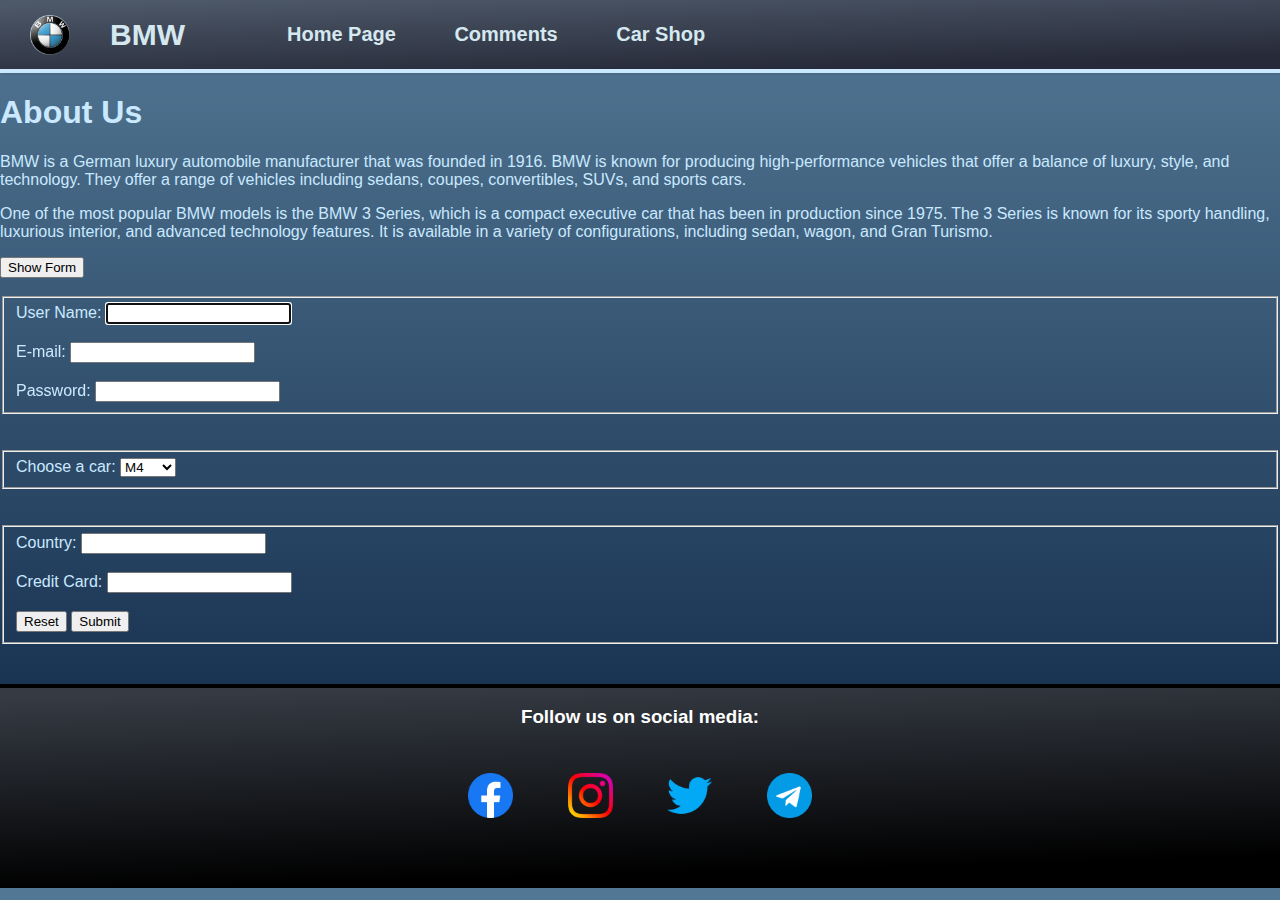
==== pages/about.html @ d731aba7 "This is Mahmoud`s firstly Web project" ====
<!DOCTYPE html>
<html lang="en">
<head>
  <meta charset="UTF-8">
  <meta name="viewport" content="width=device-width, initial-scale=1.0">
  <link rel="stylesheet" href="css/style-about.css">
  <link rel="icon" href="../imgs/bmw.ico">
  <title>About Us</title>
</head>
<body>
  <header>
    <img class="icon" src="../imgs/bmw.ico" alt="BMW Logo">
    <h1>BMW</h1>
    <nav>
      <ul>
        <li class="li1"><a href="../index.html">Home Page</a></li>
        <li class="li2"><a href="comments.html">Comments</a></li>
        <li class="li3"><a href="car-shop.html">Car Shop</a></li>
      </ul>
    </nav>
  </header>
  <section>
    <h1>About Us</h1>
    <p>
      BMW is a German luxury automobile manufacturer that was founded in 1916. 
      BMW is known for producing high-performance vehicles that offer a balance of luxury,
      style, and technology. They offer a range of vehicles including sedans, coupes, convertibles, 
      SUVs, and sports cars.
    </p>
    <p>
      One of the most popular BMW models is the BMW 3 Series, which is a compact executive
      car that has been in production since 1975. The 3 Series is known for its sporty handling,
      luxurious interior, and advanced technology features. It is available in a variety of
      configurations, including sedan, wagon, and Gran Turismo.
    </p>
  </section>
  <button class="show">Show Form</button>
  <br><br>
  <form action="">
    <fieldset class="sign-in">
      <label for="name">User Name: </label>
      <input type="text" id="name" name="name" autofocus required>
      <br><br>
      <label for="mail">E-mail: </label>
      <input type="email" name="email" id="mail" required>
      <br><br>
      <label for="pass">Password: </label>
      <input type="password" name="password" id="pass" minlength="8" maxlength="15" required>
    </fieldset>
    <br><br>
    <fieldset>
      <label for="car-chose">Choose a car: </label>
      <select name="car" id="car-chose">
        <optgroup label="BMW M">
          <option value="m1">M1</option>
          <option value="m2">M2</option>
          <option value="m3">M3</option>
          <option value="m4" selected>M4</option>
          <option value="m5">M5</option>
          <option value="m6">M6</option>
          <option value="m7">M7</option>
          <option value="m8">M8</option>
        </optgroup>
        <optgroup label="BMW X">
          <option value="x1">X1</option>
          <option value="x2">X2</option>
          <option value="x3">X3</option>
          <option value="x4">X4</option>
          <option value="x5">X5</option>
          <option value="x6">X6</option>
          <option value="x7">X7</option>
        </optgroup>
        <optgroup label="BMW I">
          <option value="i1">I1</option>
          <option value="i2">I2</option>
          <option value="i3">I3</option>
        </optgroup>
      </select>
    </fieldset>
    <br><br>
    <fieldset>
      <label for="coun">Country: </label>
      <input type="text" name="Country" id="coun" required>
      <br><br>
      <label for="card">Credit Card: </label>
      <input type="text" name="credit" id="card" required size="20" maxlength="20" minlength="20">
      <br><br>
      <input type="reset" value="Reset">
      <input type="submit" value="Submit">
    </fieldset>
  </form>
  <footer>
    <h3>Follow us on social media:</h3>
    <div class="social">
      <a href="https://www.facebook.com/"><img src="../imgs/facebook (1).png" alt="Facebook"></a>
      <a href="https://www.instagram.com"><img src="../imgs/instagram (1).png" alt="Instagrm"></a>
      <a href="https://twitter.com"><img src="../imgs/twitter (1).png" alt="Twitter"></a>
      <a href="https://web.telegram.org"><img src="../imgs/telegram (1).png" alt="Telegram"></a>
    </div>
  </footer>
</body>
</html>
---- pages/css/style-about.css ----
body {
  font-family: Arial, Helvetica, sans-serif;
  background-image: linear-gradient(to top, #09203f 0%, #537895 100%);
  margin: 0px;
}
header img {
  width: 40px;
  height: 40px;
  padding: 10px;
  margin: auto;
  margin-left: 20px;
}

header {
  display: grid;
  grid-template-columns: repeat(2 ,100px) auto; 
  background-image: linear-gradient( 178.4deg,  rgba(77,88,105,1) 4.8%, rgba(39,43,57,1) 86.7% );
  margin: 0px;
  border-bottom: 4px solid #CAE9FF;
  box-shadow: 4px 0 3px #415a77;

}

header h1 {
  margin: auto;
  margin-left: 10px;
  color: #d5e8ef;
  font-size: 30px;
}

header nav ul {
  display: inline-block;
}

header nav ul li {
  list-style: none;
  grid-column: span3;
  display: inline-block;
  padding: 7px;
  margin-left: 40px;
}

header nav ul li a {
  color: #d5e8ef;
  text-decoration: none;
  font-size: 20px;
  font-weight: bold;
}

footer {
  color: white;
  height: 200px;
  width: 100%;
  text-align: center;
  display: grid;
  background-image: linear-gradient( 178.4deg,  rgb(53, 58, 67) 4.8%, rgb(0, 0, 0) 86.7% );
  margin-top: 40px;
  border-top: 4px solid black;
}

footer div a img {
  height: 45px;
  width: 45px;
  transition-duration: .2s;
  transition-delay: 50ms;
}

footer div a {
  margin-top: -50px;
}

footer div a:not(:first-child) {
  padding-left: 50px;
}

footer div a img:hover {
  height: 50px;
  width: 50px;
}

footer div {
  margin-top: -40px;
}

form,
section {
  color: #CAE9FF;
}
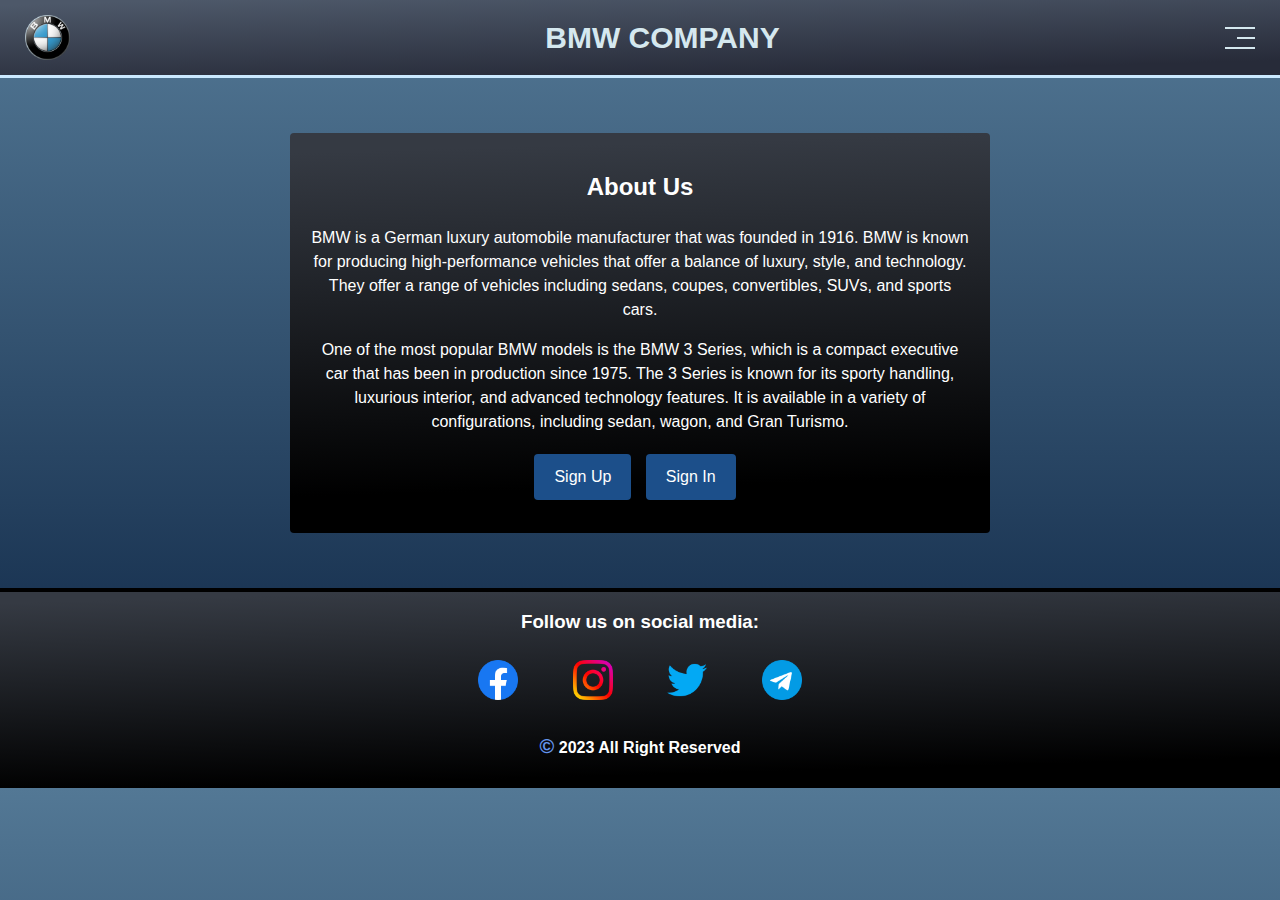
==== commit 165a958d: "In this commit I have modified the about us page with js and I all pages responsive" ====
--- a/pages/about.html
+++ b/pages/about.html
@@ -3,92 +3,97 @@
 <head>
   <meta charset="UTF-8">
   <meta name="viewport" content="width=device-width, initial-scale=1.0">
+  <meta http-equiv="X-UA-Compatible" content="IE=edge,chrome=1">
   <link rel="stylesheet" href="css/style-about.css">
   <link rel="icon" href="../imgs/bmw.ico">
+  <script type="text/javascript" src="JS/AboutUs.js"></script>
   <title>About Us</title>
+  <script>
+    function showForm(formName) {
+      var signupForm = document.getElementById('signupForm');
+      var signinForm = document.getElementById('signinForm');
+      var cardj = document.getElementById('cardj');
+
+      if (formName === 'signup') {
+        signupForm.style.display = 'block';  
+        signinForm.style.display = 'none';
+        cardj.style.transform = 'rotateY(180deg)';
+      } else if (formName === 'signin') {
+        signinForm.style.display = 'block'; 
+        signupForm.style.display = 'none';
+        cardj.style.transform = 'rotateY(180deg)';
+      }
+    }
+
+    function BackToAboutUs() {
+      var cardj = document.getElementById('cardj');
+      cardj.style.transform = 'rotateY(0deg)';
+    }
+  </script>
 </head>
 <body>
   <header>
-    <img class="icon" src="../imgs/bmw.ico" alt="BMW Logo">
-    <h1>BMW</h1>
-    <nav>
-      <ul>
-        <li class="li1"><a href="../index.html">Home Page</a></li>
-        <li class="li2"><a href="comments.html">Comments</a></li>
-        <li class="li3"><a href="car-shop.html">Car Shop</a></li>
-      </ul>
-    </nav>
+    <div>
+      <img class="icon" src="../imgs/bmw.ico" alt="BMW Logo">
+      <h1>BMW COMPANY</h1>
+      <nav>
+        <span class="navshort">
+          <span></span>
+          <span></span>
+          <span></span>
+        </span>
+        <ul>
+          <li class="li1"><a href="../index.html">Home Page</a></li>
+          <li class="li2"><a href="comments.html">Comments</a></li>
+          <li class="li3"><a href="car-shop.html">Car Shop</a></li>
+        </ul>
+      </nav>
+    </div>
   </header>
-  <section>
-    <h1>About Us</h1>
-    <p>
-      BMW is a German luxury automobile manufacturer that was founded in 1916. 
-      BMW is known for producing high-performance vehicles that offer a balance of luxury,
-      style, and technology. They offer a range of vehicles including sedans, coupes, convertibles, 
-      SUVs, and sports cars.
-    </p>
-    <p>
-      One of the most popular BMW models is the BMW 3 Series, which is a compact executive
-      car that has been in production since 1975. The 3 Series is known for its sporty handling,
-      luxurious interior, and advanced technology features. It is available in a variety of
-      configurations, including sedan, wagon, and Gran Turismo.
-    </p>
-  </section>
-  <button class="show">Show Form</button>
-  <br><br>
-  <form action="">
-    <fieldset class="sign-in">
-      <label for="name">User Name: </label>
-      <input type="text" id="name" name="name" autofocus required>
-      <br><br>
-      <label for="mail">E-mail: </label>
-      <input type="email" name="email" id="mail" required>
-      <br><br>
-      <label for="pass">Password: </label>
-      <input type="password" name="password" id="pass" minlength="8" maxlength="15" required>
-    </fieldset>
-    <br><br>
-    <fieldset>
-      <label for="car-chose">Choose a car: </label>
-      <select name="car" id="car-chose">
-        <optgroup label="BMW M">
-          <option value="m1">M1</option>
-          <option value="m2">M2</option>
-          <option value="m3">M3</option>
-          <option value="m4" selected>M4</option>
-          <option value="m5">M5</option>
-          <option value="m6">M6</option>
-          <option value="m7">M7</option>
-          <option value="m8">M8</option>
-        </optgroup>
-        <optgroup label="BMW X">
-          <option value="x1">X1</option>
-          <option value="x2">X2</option>
-          <option value="x3">X3</option>
-          <option value="x4">X4</option>
-          <option value="x5">X5</option>
-          <option value="x6">X6</option>
-          <option value="x7">X7</option>
-        </optgroup>
-        <optgroup label="BMW I">
-          <option value="i1">I1</option>
-          <option value="i2">I2</option>
-          <option value="i3">I3</option>
-        </optgroup>
-      </select>
-    </fieldset>
-    <br><br>
-    <fieldset>
-      <label for="coun">Country: </label>
-      <input type="text" name="Country" id="coun" required>
-      <br><br>
-      <label for="card">Credit Card: </label>
-      <input type="text" name="credit" id="card" required size="20" maxlength="20" minlength="20">
-      <br><br>
-      <input type="reset" value="Reset">
-      <input type="submit" value="Submit">
-    </fieldset>
-  </form>
+  <main>
+    <div class="card" id="cardj">
+      <section class="Acontainer">
+        <h2>About Us</h2>
+        <p class="p1">
+          BMW is a German luxury automobile manufacturer that was founded in 1916. 
+          BMW is known for producing high-performance vehicles that offer a balance of luxury,
+          style, and technology. They offer a range of vehicles including sedans, coupes, convertibles, 
+          SUVs, and sports cars.
+        </p>
+        <p class="p2">
+          One of the most popular BMW models is the BMW 3 Series, which is a compact executive
+          car that has been in production since 1975. The 3 Series is known for its sporty handling,
+          luxurious interior, and advanced technology features. It is available in a variety of
+          configurations, including sedan, wagon, and Gran Turismo.
+        </p>
+        <div class="btn-container">
+          <a href="#" class="btn" onclick="showForm('signup')">Sign Up</a>
+          <a href="#" class="btn" onclick="showForm('signin')">Sign In</a>
+        </div>
+      </section>
+      <div class="form-container" id="signupForm">
+        <h2>Sing Up</h2>
+        <form>
+          <input type="text" placeholder="First Name" autofocus name="FirstName">
+          <input type="text" placeholder="Last Name" name="LastName">
+          <input type="email" placeholder="Email" required name="Email">
+          <input type="password" placeholder="Password" autocomplete="off" required name="Password">
+          <input type="password" placeholder="Confirm Password" autocomplete="off" required name="ConfirmedPassword">
+          <button type="submit" onclick="alert('Thanks for the communication')" name="signUp">Sign Up</button>
+          <button type="button" onclick="BackToAboutUs()">Back</button>
+        </form>
+      </div>
+      <div class="form-container  form2" id="signinForm">
+        <h2>Sing In</h2>
+        <form>
+          <input type="email" placeholder="Email" required name="Email">
+          <input type="password" placeholder="Password" autocomplete="off" required name="Password">
+          <button type="submit" onclick="alert('Thanks for the communication')" name="signIn">Sign In</button>
+          <button type="button" onclick="BackToAboutUs()">Back</button>
+        </form>
+      </div> 
+    </div>    
+  </main>
   <footer>
     <h3>Follow us on social media:</h3>
     <div class="social">
@@ -97,6 +102,7 @@
       <a href="https://twitter.com"><img src="../imgs/twitter (1).png" alt="Twitter"></a>
       <a href="https://web.telegram.org"><img src="../imgs/telegram (1).png" alt="Telegram"></a>
     </div>
+    <h4><span>&copy;</span> 2023 All Right Reserved</h4>
   </footer>
 </body>
 </html>--- a/pages/css/style-about.css
+++ b/pages/css/style-about.css
@@ -3,41 +3,116 @@
   background-image: linear-gradient(to top, #09203f 0%, #537895 100%);
   margin: 0px;
 }
+
+html {
+  scroll-behavior: smooth;
+}
+
+* {
+  box-sizing: border-box;
+}
+
 header img {
-  width: 40px;
-  height: 40px;
+  width: 65px;
+  height: 65px;
   padding: 10px;
   margin: auto;
-  margin-left: 20px;
+  margin-left: 10px;
 }
 
 header {
-  display: grid;
-  grid-template-columns: repeat(2 ,100px) auto; 
-  background-image: linear-gradient( 178.4deg,  rgba(77,88,105,1) 4.8%, rgba(39,43,57,1) 86.7% );
-  margin: 0px;
-  border-bottom: 4px solid #CAE9FF;
-  box-shadow: 4px 0 3px #415a77;
-
+  padding: 5px;
+  border-bottom: 3px solid #CAE9FF;
+  background-image: linear-gradient(178.4deg, rgba(77, 88, 105, 1) 4.8%, rgba(39, 43, 57, 1) 86.7%);
+  margin-bottom: 20px;
+}
+
+header div {
+  display: flex;
+  justify-content: space-between;
+  align-items: center;
 }
 
 header h1 {
   margin: auto;
-  margin-left: 10px;
+  margin-left: 0px;
   color: #d5e8ef;
   font-size: 30px;
 }
 
+header nav {
+  position: relative;
+  width: 30px;
+  right: 20px;
+  top: 4px;
+}
+
+header nav .navshort {
+  width: 30px;
+  height: 30px;
+  display: flex;
+  flex-wrap: wrap;
+  justify-content: flex-end;
+}
+
+header nav .navshort span {
+  background-color: #d5e8ef;
+  margin-bottom: 5px;
+  height: 2.5px;
+}
+
+header nav .navshort span:first-child {
+  width: 100%;
+}
+
+header nav .navshort span:nth-child(2) {
+  width: 60%;
+  transition: 0.5s;
+}
+
+header nav:hover .navshort span:nth-child(2) {
+  width: 100%;
+}
+
+header nav .navshort span:last-child {
+  width: 100%;
+}
+
 header nav ul {
-  display: inline-block;
+  display: none;
+  position: absolute;
+  list-style: none;
+  margin: 0px;
+  padding: 0px;
+  background-image: linear-gradient(178.4deg, rgba(77, 88, 105, 1) 4.8%, rgba(39, 43, 57, 1) 86.7%);
+  right: 0;
+  width: 150px;
+  top: 35px;
+  z-index: 100;
+  border-right: 3px solid #15559f;
+}
+
+header nav ul::before {
+  content: "";
+  border-width: 10px;
+  border-style: solid;
+  border-color: transparent transparent #d5e8ef transparent;
+  position: absolute;
+  right: 5px;
+  top: -20px;
+}
+
+header nav:hover ul {
+  display: block;
+}
+
+header nav ul li:not(:last-child) a {
+  border-bottom: 1px solid #d5e8ef;
 }
 
 header nav ul li {
   list-style: none;
-  grid-column: span3;
-  display: inline-block;
-  padding: 7px;
-  margin-left: 40px;
+  text-align: center;
 }
 
 header nav ul li a {
@@ -45,6 +120,134 @@
   text-decoration: none;
   font-size: 20px;
   font-weight: bold;
+  display: block;
+  padding: 15px;
+  transition: 0.5s;
+}
+
+header nav ul li a:hover {
+  padding-left: 20px;
+}
+
+main {
+  position: relative;
+  width: 100%;
+  max-width: 700px;
+  height: 450px;
+  margin: auto;
+  top: 35px;
+}
+
+.card {
+  position: absolute;
+  width: 100%;
+  height: 400px;
+  transform-style: preserve-3d;
+  transition: all 0.5s ease;
+}
+
+.Acontainer {
+  position: absolute;
+  background: linear-gradient(178.4deg, rgb(53, 58, 67) 4.8%, rgb(0, 0, 0) 86.7%);
+  border-radius: 4px;
+  padding: 15px 20px;
+  width: 100%;
+  height: 400px;
+  text-align: center;
+  backface-visibility: hidden;
+  transition: all 0.5s ease;
+  line-height: 1.6;
+}
+
+.form-container {
+  position: absolute;
+  width: 100%;
+  height: 400px;
+  background: linear-gradient(178.4deg, rgb(53, 58, 67) 4.8%, rgb(0, 0, 0) 86.7%);
+  border-radius: 4px;
+  padding: 15px;
+  text-align: center;
+  transform: rotateY(180deg);
+  backface-visibility: hidden;
+}
+
+.form2 {
+  padding: 75px 10px;
+}
+
+h2 {
+  color: white;
+  text-align: center;
+}
+
+p {
+  color: white;
+  line-height: 1.5;
+}
+
+.btn-container {
+  text-align: center;
+  margin-top: 20px;
+}
+
+.btn {
+  display: inline-block;
+  padding: 10px 20px;
+  background-color: #1c4f8a;
+  color: white;
+  text-decoration: none;
+  margin-right: 10px;
+  border-radius: 4px;
+}
+
+.btn:hover,
+form button[type="submit"]:hover,
+form button[type="button"]:hover {
+  background-color: #4c83c2;
+}
+
+.form-container {
+  display: none;
+}
+
+form input[type="text"] {
+  width: 40%;
+  padding: 10px;
+  margin-bottom: 20px;
+  border-radius: 4px;
+  border: none;
+  background-color: black;
+  color: white;
+}
+
+form input[type="email"],
+form input[type="password"] {
+  width: 80%;
+  padding: 10px;
+  margin-bottom: 20px;
+  border-radius: 4px;
+  border: none;
+  background-color: black;
+  color: white;
+}
+
+form input[type="email"]::placeholder,
+form input[type="password"]::placeholder,
+form input[type="text"]::placeholder {
+  color: #9ab3c5;
+}
+
+form button[type="submit"],
+form button[type="button"] {
+  display: inline-block;
+  width: 40%;
+  padding: 10px;
+  background-color: #1c4f8a;
+  color: white;
+  border: none;
+  border-radius: 4px;
+  cursor: pointer;
+  margin: auto;
 }
 
 footer {
@@ -59,8 +262,8 @@
 }
 
 footer div a img {
-  height: 45px;
-  width: 45px;
+  height: 40px;
+  width: 40px;
   transition-duration: .2s;
   transition-delay: 50ms;
 }
@@ -74,16 +277,178 @@
 }
 
 footer div a img:hover {
-  height: 50px;
-  width: 50px;
-}
-
-footer div {
-  margin-top: -40px;
-}
-
-form,
-section {
-  color: #CAE9FF;
-}
-
+  transform: translate3d(0px,-10px,50px);
+}
+
+footer h4 span {
+  color: cornflowerblue;
+  font-size: 20px;
+}
+
+@media (max-width: 768px) {
+  header img {
+    width: 50px;
+    height: 50px;
+  }
+
+  header h1 {
+    font-size: 25px;
+  }
+
+  header nav {
+    right: 10px;
+    top: 2px;
+  }
+
+  header nav .navshort span {
+    margin-bottom: 3px;
+    height: 2px;
+  }
+
+  header nav .navshort span:nth-child(2) {
+    width: 50%;
+  }
+
+  header nav ul {
+    width: 120px;
+    top: 30px;
+  }
+
+  header nav ul::before {
+    right: 3px;
+    top: -15px;
+  }
+
+  header nav ul li a {
+    font-size: 18px;
+    padding: 12px;
+  }
+  
+  main {
+    top: 50px;
+    max-width: 390px;
+    height: 465px;
+  }
+
+  .Acontainer {
+    height: 370px;
+  }
+
+  .form-container {
+    padding: 0px 10px;
+    height: 370px;
+  }
+
+  .Acontainer .p2 {
+    display: none;
+  }
+
+  .form2 {
+    padding: 60px 10px;
+  }
+
+  footer div a img {
+    height: 30px;
+    width: 30px;
+  }
+
+  footer div a:not(:first-child) {
+    padding-left: 30px;
+  }
+
+  footer h4 span {
+    font-size: 18px;
+  }
+}
+
+@media (max-width: 480px) {
+  header img {
+    width: 40px;
+    height: 40px;
+  }
+
+  header h1 {
+    font-size: 20px;
+  }
+
+  header nav {
+    right: -2px;
+    top: 1px;
+  }
+
+  header nav .navshort {
+    width: 25px;
+    height: 25px;
+  }
+
+  header nav .navshort span {
+    margin-bottom: 2px;
+    height: 1.5px;
+  }
+
+  header nav .navshort span:nth-child(2) {
+    width: 40%;
+  }
+
+  header nav ul {
+    width: 110px;
+    top: 38px;
+  }
+
+  header nav ul::before {
+    right: 2px;
+    top: -22px;
+  }
+
+  header nav ul li a {
+    font-size: 16px;
+    padding: 10px;
+  }
+
+  main {
+    top: 18px;
+    max-width: 359px;
+    height: 451px;
+    padding: 20px;
+  }
+  
+  .card {
+    height: auto;
+  }
+  
+  .Acontainer {
+    height: 380px;
+    padding: 10px;
+    width: 320px;
+  }
+
+  .form-container {
+    height: 380px;
+    padding: 0px 10px;
+    width: 320px;
+  }
+
+  .form2 {
+    padding: 80px 10px;
+  } 
+  
+  form input[type="text"],
+  form input[type="email"],
+  form input[type="password"] {
+    width: 100%;
+    margin-bottom: 15px;
+  }
+
+  footer div a img {
+    height: 25px;
+    width: 25px;
+  }
+
+  footer div a:not(:first-child) {
+    padding-left: 25px;
+  }
+
+  footer h4 span {
+    font-size: 16px;
+  }
+}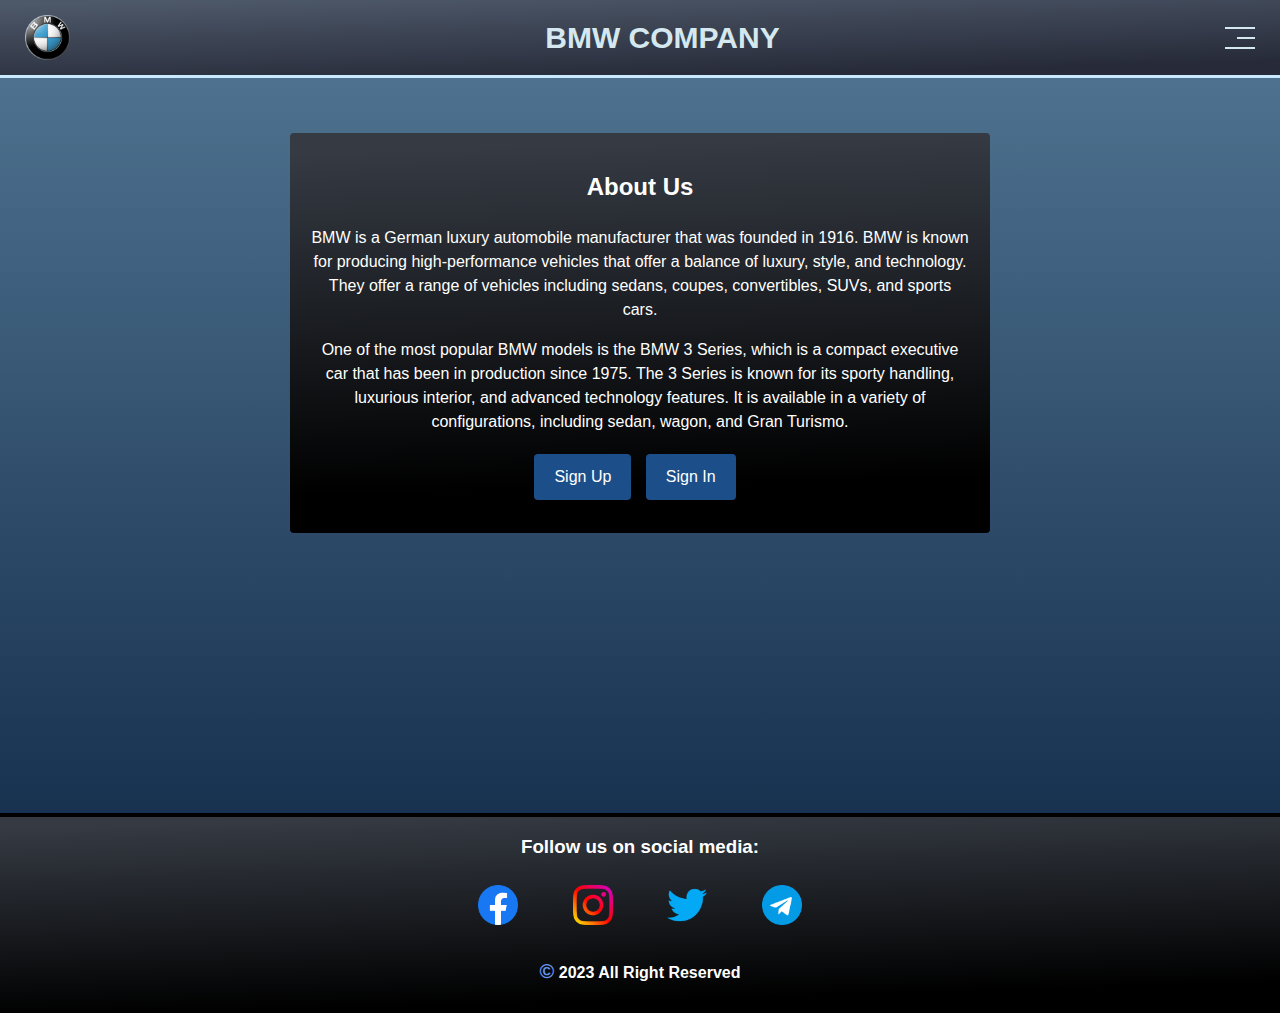
==== commit dde16376: "This is the final project with all requirements HTML, CSS, and JavaScript" ====
--- a/pages/about.html
+++ b/pages/about.html
@@ -1,108 +1,120 @@
+<!--
+  This page has information about the company in a small paragraph and two buttons 
+  one if you have already account and the aother for new users if you click sing in 
+  a form apear with to input form (email and password) and submit button to send info 
+  and reset button and a button that lets you go back to the about us paragraph 
+  ... if you do not have an account choose sing up to create a new one that you will 
+  fill the requested fields
+-->
 <!DOCTYPE html>
 <html lang="en">
-<head>
-  <meta charset="UTF-8">
-  <meta name="viewport" content="width=device-width, initial-scale=1.0">
-  <meta http-equiv="X-UA-Compatible" content="IE=edge,chrome=1">
-  <link rel="stylesheet" href="css/style-about.css">
-  <link rel="icon" href="../imgs/bmw.ico">
-  <script type="text/javascript" src="JS/AboutUs.js"></script>
-  <title>About Us</title>
-  <script>
-    function showForm(formName) {
-      var signupForm = document.getElementById('signupForm');
-      var signinForm = document.getElementById('signinForm');
-      var cardj = document.getElementById('cardj');
+  <head>
+    <meta charset="UTF-8">
+    <meta name="viewport" content="width=device-width, initial-scale=1.0">
+    <meta http-equiv="X-UA-Compatible" content="IE=edge">
+    <link rel="stylesheet" href="css/style-about.css">
+    <link rel="icon" href="../imgs/bmw.ico">
+    <title>About Us</title>
+  </head>
+  <body>
+    <header>
+      <div>
+        <img class="icon" src="../imgs/bmw.ico" alt="BMW Logo">
+        <h1>BMW COMPANY</h1>
+        <nav>
+          <span class="navshort">
+            <span></span>
+            <span></span>
+            <span></span>
+          </span>
+          <ul>
+            <li class="li1"><a href="../index.html" title="Go to home page">Home Page</a></li>
+            <li class="li2"><a href="comments.html" title="Go to comments">Comments</a></li>
+            <li class="li3"><a href="car-shop.html" title="Go to car shop">Car Shop</a></li>
+          </ul>
+        </nav>
+      </div>
+    </header>
+    <main>
+      <div class="card" id="cardj">
+        <section class="Acontainer">
+          <h2>About Us</h2>
+          <p class="p1">
+            BMW is a German luxury automobile manufacturer that was founded in 1916. 
+            BMW is known for producing high-performance vehicles that offer a balance of luxury,
+            style, and technology. They offer a range of vehicles including sedans, coupes, convertibles, 
+            SUVs, and sports cars.
+          </p>
+          <p class="p2">
+            One of the most popular BMW models is the BMW 3 Series, which is a compact executive
+            car that has been in production since 1975. The 3 Series is known for its sporty handling,
+            luxurious interior, and advanced technology features. It is available in a variety of
+            configurations, including sedan, wagon, and Gran Turismo.
+          </p>
+          <div class="btn-container">
+            <a href="#" class="btn" onclick="showForm('signup')">Sign Up</a>
+            <a href="#" class="btn" onclick="showForm('signin')">Sign In</a>
+          </div>
+        </section>
+        <div class="form-container form1" id="signupForm">
+          <h2>Sing Up</h2>
+          <form>
+            <input type="text" placeholder="First Name" autofocus name="FirstName">
+            <input type="text" placeholder="Last Name" name="LastName">
+            <input type="date" name="Age">
+            <input type="email" placeholder="Email" required name="Email">
+            <input type="password" placeholder="Password" autocomplete="off" required name="Password" minlength="8" maxlength="20">
+            <input type="password" placeholder="Confirm Password" autocomplete="off" required name="ConfirmedPassword" minlength="8" maxlength="20">
+            <input type="submit" onclick="alert('Thanks for signing up')" name="signUp" value="Sign up">
+            <input type="reset" value="Reset">
+            <p>Have an account?<input type="button" onclick="BackToAboutUs()" value="Back"></p>
+          </form>
+        </div>
+        <div class="form-container  form2" id="signinForm">
+          <h2>Sing In</h2>
+          <form>
+            <input type="email" placeholder="Email" required name="Email">
+            <input type="password" placeholder="Password" autocomplete="off" required name="Password" minlength="8" maxlength="20">
+            <input type="submit" onclick="alert('Thanks for signing in')" name="signIn" value="Sign in">
+            <input type="reset" value="Reset">
+            <p>Have no account?<input type="button" onclick="BackToAboutUs()" value="Back"></p>
+          </form>
+        </div> 
+      </div>    
+    </main>
+    <footer>
+      <h3>Follow us on social media:</h3>
+      <div class="social">
+        <a href="https://www.facebook.com/" title="Facebook"><img src="../imgs/facebook(1).png" alt="Facebook"></a>
+        <a href="https://www.instagram.com" title="Instagrm"><img src="../imgs/instagram(1).png" alt="Instagrm"></a>
+        <a href="https://twitter.com" title="Twitter"><img src="../imgs/twitter(1).png" alt="Twitter"></a>
+        <a href="https://web.telegram.org" title="Telegram"><img src="../imgs/telegram(1).png" alt="Telegram"></a>
+      </div>
+      <h4><span>&copy;</span> 2023 All Right Reserved</h4>
+    </footer>
+    <script>
+      function showForm(formName) {
+        var signupForm = document.getElementById('signupForm');
+        var signinForm = document.getElementById('signinForm');
+        var cardj = document.getElementById('cardj');
 
-      if (formName === 'signup') {
-        signupForm.style.display = 'block';  
-        signinForm.style.display = 'none';
-        cardj.style.transform = 'rotateY(180deg)';
-      } else if (formName === 'signin') {
-        signinForm.style.display = 'block'; 
-        signupForm.style.display = 'none';
-        cardj.style.transform = 'rotateY(180deg)';
+        if (formName === 'signup') {
+          signupForm.style.display = 'block';  
+          signinForm.style.display = 'none';
+          cardj.style.transform = 'rotateY(180deg)';
+        } 
+        
+        else if (formName === 'signin') {
+          signinForm.style.display = 'block'; 
+          signupForm.style.display = 'none';
+          cardj.style.transform = 'rotateY(180deg)';
+        }
       }
-    }
 
-    function BackToAboutUs() {
-      var cardj = document.getElementById('cardj');
-      cardj.style.transform = 'rotateY(0deg)';
-    }
-  </script>
-</head>
-<body>
-  <header>
-    <div>
-      <img class="icon" src="../imgs/bmw.ico" alt="BMW Logo">
-      <h1>BMW COMPANY</h1>
-      <nav>
-        <span class="navshort">
-          <span></span>
-          <span></span>
-          <span></span>
-        </span>
-        <ul>
-          <li class="li1"><a href="../index.html">Home Page</a></li>
-          <li class="li2"><a href="comments.html">Comments</a></li>
-          <li class="li3"><a href="car-shop.html">Car Shop</a></li>
-        </ul>
-      </nav>
-    </div>
-  </header>
-  <main>
-    <div class="card" id="cardj">
-      <section class="Acontainer">
-        <h2>About Us</h2>
-        <p class="p1">
-          BMW is a German luxury automobile manufacturer that was founded in 1916. 
-          BMW is known for producing high-performance vehicles that offer a balance of luxury,
-          style, and technology. They offer a range of vehicles including sedans, coupes, convertibles, 
-          SUVs, and sports cars.
-        </p>
-        <p class="p2">
-          One of the most popular BMW models is the BMW 3 Series, which is a compact executive
-          car that has been in production since 1975. The 3 Series is known for its sporty handling,
-          luxurious interior, and advanced technology features. It is available in a variety of
-          configurations, including sedan, wagon, and Gran Turismo.
-        </p>
-        <div class="btn-container">
-          <a href="#" class="btn" onclick="showForm('signup')">Sign Up</a>
-          <a href="#" class="btn" onclick="showForm('signin')">Sign In</a>
-        </div>
-      </section>
-      <div class="form-container" id="signupForm">
-        <h2>Sing Up</h2>
-        <form>
-          <input type="text" placeholder="First Name" autofocus name="FirstName">
-          <input type="text" placeholder="Last Name" name="LastName">
-          <input type="email" placeholder="Email" required name="Email">
-          <input type="password" placeholder="Password" autocomplete="off" required name="Password">
-          <input type="password" placeholder="Confirm Password" autocomplete="off" required name="ConfirmedPassword">
-          <button type="submit" onclick="alert('Thanks for the communication')" name="signUp">Sign Up</button>
-          <button type="button" onclick="BackToAboutUs()">Back</button>
-        </form>
-      </div>
-      <div class="form-container  form2" id="signinForm">
-        <h2>Sing In</h2>
-        <form>
-          <input type="email" placeholder="Email" required name="Email">
-          <input type="password" placeholder="Password" autocomplete="off" required name="Password">
-          <button type="submit" onclick="alert('Thanks for the communication')" name="signIn">Sign In</button>
-          <button type="button" onclick="BackToAboutUs()">Back</button>
-        </form>
-      </div> 
-    </div>    
-  </main>
-  <footer>
-    <h3>Follow us on social media:</h3>
-    <div class="social">
-      <a href="https://www.facebook.com/"><img src="../imgs/facebook (1).png" alt="Facebook"></a>
-      <a href="https://www.instagram.com"><img src="../imgs/instagram (1).png" alt="Instagrm"></a>
-      <a href="https://twitter.com"><img src="../imgs/twitter (1).png" alt="Twitter"></a>
-      <a href="https://web.telegram.org"><img src="../imgs/telegram (1).png" alt="Telegram"></a>
-    </div>
-    <h4><span>&copy;</span> 2023 All Right Reserved</h4>
-  </footer>
-</body>
+      function BackToAboutUs() {
+        var cardj = document.getElementById('cardj');
+        cardj.style.transform = 'rotateY(0deg)';
+      }
+    </script>
+  </body>
 </html>--- a/pages/css/style-about.css
+++ b/pages/css/style-about.css
@@ -133,7 +133,7 @@
   position: relative;
   width: 100%;
   max-width: 700px;
-  height: 450px;
+  height: 75vh;
   margin: auto;
   top: 35px;
 }
@@ -162,7 +162,7 @@
 .form-container {
   position: absolute;
   width: 100%;
-  height: 400px;
+  height: 410px;
   background: linear-gradient(178.4deg, rgb(53, 58, 67) 4.8%, rgb(0, 0, 0) 86.7%);
   border-radius: 4px;
   padding: 15px;
@@ -201,8 +201,8 @@
 }
 
 .btn:hover,
-form button[type="submit"]:hover,
-form button[type="button"]:hover {
+form input[type="submit"]:hover,
+form input[type="reset"]:hover {
   background-color: #4c83c2;
 }
 
@@ -213,7 +213,7 @@
 form input[type="text"] {
   width: 40%;
   padding: 10px;
-  margin-bottom: 20px;
+  margin-bottom: 10px;
   border-radius: 4px;
   border: none;
   background-color: black;
@@ -221,14 +221,31 @@
 }
 
 form input[type="email"],
-form input[type="password"] {
+form input[type="password"],
+form input[type="date"] {
   width: 80%;
   padding: 10px;
-  margin-bottom: 20px;
+  margin-bottom: 10px;
   border-radius: 4px;
   border: none;
   background-color: black;
   color: white;
+}
+
+form p {
+  font-size: 12px;
+}
+
+form p input[type="button"] {
+  border: none;
+  background-color: transparent;
+  color: #3c97ff;;
+  font-size: 12px;
+  cursor: pointer;
+}
+
+form p input[type="button"]:hover {
+  color: rgb(136, 178, 255);
 }
 
 form input[type="email"]::placeholder,
@@ -237,8 +254,8 @@
   color: #9ab3c5;
 }
 
-form button[type="submit"],
-form button[type="button"] {
+form input[type="submit"],
+form input[type="reset"] {
   display: inline-block;
   width: 40%;
   padding: 10px;
@@ -327,7 +344,7 @@
   main {
     top: 50px;
     max-width: 390px;
-    height: 465px;
+    height: 700px;
   }
 
   .Acontainer {
@@ -336,7 +353,7 @@
 
   .form-container {
     padding: 0px 10px;
-    height: 370px;
+    height: 385px;
   }
 
   .Acontainer .p2 {
@@ -406,37 +423,26 @@
   }
 
   main {
-    top: 18px;
-    max-width: 359px;
-    height: 451px;
-    padding: 20px;
-  }
-  
-  .card {
-    height: auto;
-  }
-  
+    top: 50px;
+    max-width: 360px;
+    height: 70vh;
+  }
+
   .Acontainer {
-    height: 380px;
-    padding: 10px;
-    width: 320px;
+    height: 370px;
   }
 
   .form-container {
-    height: 380px;
     padding: 0px 10px;
-    width: 320px;
+    height: 385px;
+  }
+
+  .Acontainer .p2 {
+    display: none;
   }
 
   .form2 {
-    padding: 80px 10px;
-  } 
-  
-  form input[type="text"],
-  form input[type="email"],
-  form input[type="password"] {
-    width: 100%;
-    margin-bottom: 15px;
+    padding: 60px 10px;
   }
 
   footer div a img {
@@ -451,4 +457,44 @@
   footer h4 span {
     font-size: 16px;
   }
+}
+
+@media (max-width: 380px) {
+  main {
+    top: 50px;
+    max-width: 300px;
+    height: 450px;
+  }
+
+  .Acontainer {
+    height: 380px;
+  }
+
+  .form-container {
+    height: 400px;
+  }
+
+  main .Acontainer h2 {
+    margin: 5px 0px;
+  }
+
+  .form1 {
+    padding: 15px 0px;
+  }
+}
+
+@media (max-width: 280px) {
+  main {
+    top: 50px;
+    max-width: 250px;
+    height: 460px;
+  }
+
+  .Acontainer {
+    height: 425px;
+  }
+
+  .btn {
+    margin-right: 5px;
+  }
 }